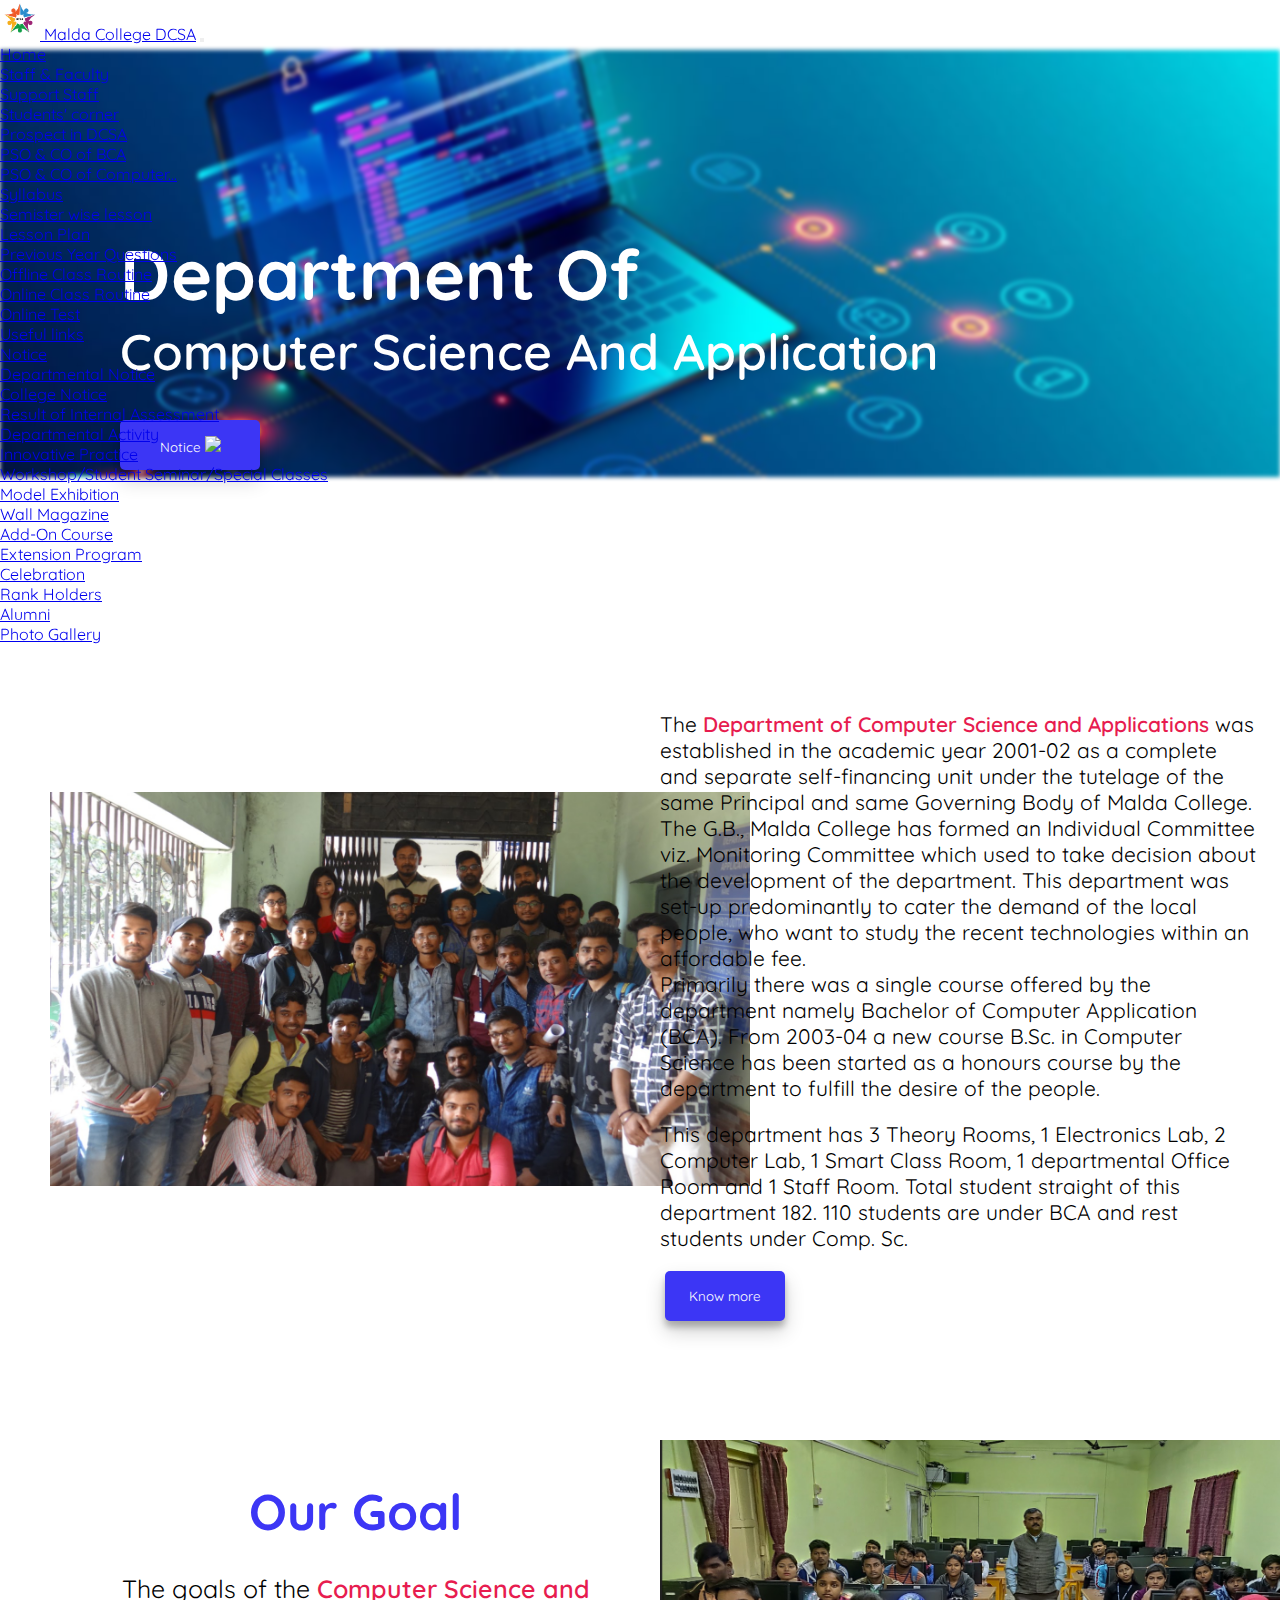
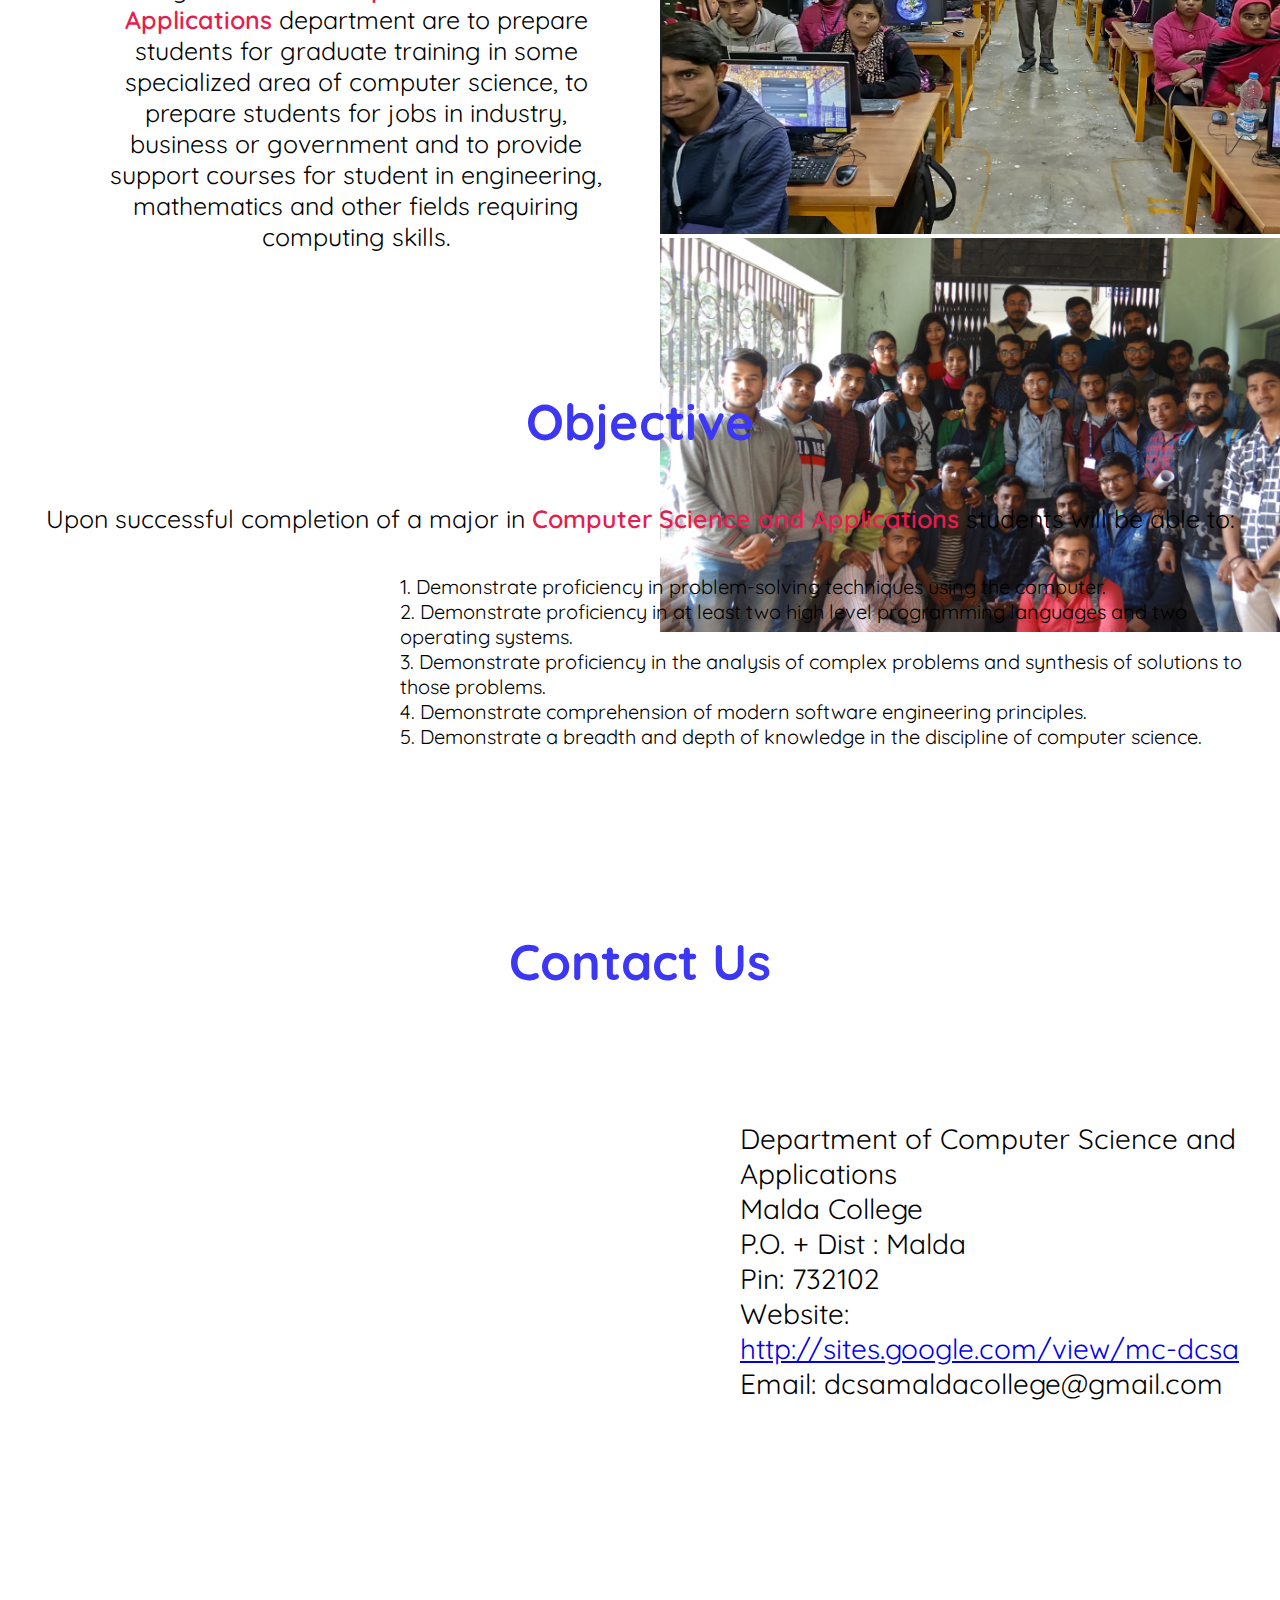
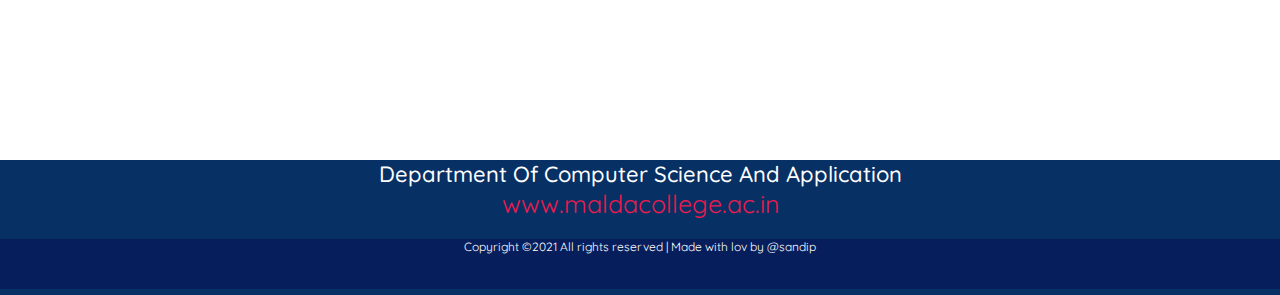
==== index.html @ 9b0b0b95 "ok" ====
<!DOCTYPE html>
<html lang="en">
<head>
    <meta charset="UTF-8">
    <meta http-equiv="X-UA-Compatible" content="IE=edge">
    <meta name="viewport" content="width=device-width, initial-scale=1.0">
    <title>Malda College DCSA</title>
    <link rel="stylesheet" href="style.css">
    <link rel="stylesheet" href="responsive.css">
    <link rel="preconnect" href="https://fonts.googleapis.com">
<link rel="preconnect" href="https://fonts.gstatic.com" crossorigin>
<link href="https://fonts.googleapis.com/css2?family=Quicksand&display=swap" rel="stylesheet">
    <link href="https://cdn.jsdelivr.net/npm/bootstrap@5.1.3/dist/css/bootstrap.min.css" rel="stylesheet" integrity="sha384-1BmE4kWBq78iYhFldvKuhfTAU6auU8tT94WrHftjDbrCEXSU1oBoqyl2QvZ6jIW3" crossorigin="anonymous">
</head>
<body>

    <nav class="navbar navbar-expand-lg navbar-light bg-light fixed-top navbar-light , nav-zindx">
        <div class="container-fluid">
          <a class="navbar-brand" href="#"><img src="img/DCSA-LOGO.png" alt="logo" class="dcsa-logo"> Malda College DCSA</a>
          <button class="navbar-toggler" type="button" data-bs-toggle="collapse" data-bs-target="#navbarNavDropdown" aria-controls="navbarNavDropdown" aria-expanded="false" aria-label="Toggle navigation">
            <span class="navbar-toggler-icon"></span>
          </button>
          <div class="collapse navbar-collapse , nav-right" id="navbarNavDropdown">
            <ul class="navbar-nav">
              <li class="nav-item">
                <a class="nav-link active" aria-current="page" href="#">Home</a>
              </li>
              <li class="nav-item">
                <a class="nav-link" href="#">Staff & Faculty</a>
              </li>
              <li class="nav-item">
                <a class="nav-link" href="#">Support Staff</a>
              </li>
              <li class="nav-item dropdown">
                <a class="nav-link dropdown-toggle" href="#" id="navbarDropdownMenuLink" role="button" data-bs-toggle="dropdown" aria-expanded="false">
                    Students' corner
                </a>
                <ul class="dropdown-menu" aria-labelledby="navbarDropdownMenuLink">
                  <li><a class="dropdown-item" href="#">Prospect in DCSA</a></li>
                  <li><a class="dropdown-item" href="#">PSO & CO of BCA</a></li>
                  <li><a class="dropdown-item" href="#">PSO & CO of Computer...</a></li>
                  <li><a class="dropdown-item" href="#">Syllabus</a></li>
                  <li><a class="dropdown-item" href="#">Semister wise lesson</a></li>
                  <li><a class="dropdown-item" href="#">Lesson Plan</a></li>
                  <li><a class="dropdown-item" href="#">Previous Year Questions</a></li>
                  <li><a class="dropdown-item" href="#">Offline Class Routine</a></li>
                  <li><a class="dropdown-item" href="#">Online Class Routine</a></li>
                  <li><a class="dropdown-item" href="#">Online Test</a></li>
                  <li><a class="dropdown-item" href="#">Useful links</a></li>
                </ul>
              </li>
              <li class="nav-item dropdown">
                <a class="nav-link dropdown-toggle" href="#" id="navbarDropdownMenuLink" role="button" data-bs-toggle="dropdown" aria-expanded="false">
                    Notice
                </a>
                <ul class="dropdown-menu" aria-labelledby="navbarDropdownMenuLink">
                  <li><a class="dropdown-item" href="#">Departmental Notice</a></li>
                  <li><a class="dropdown-item" href="#">College Notice</a></li>
                  <li><a class="dropdown-item" href="#">Result of Internal Assessment</a></li>
                </ul>
              </li>
              <li class="nav-item dropdown">
                <a class="nav-link dropdown-toggle" href="#" id="navbarDropdownMenuLink" role="button" data-bs-toggle="dropdown" aria-expanded="false">
                    Departmental Activity
                </a>
                <ul class="dropdown-menu" aria-labelledby="navbarDropdownMenuLink">
                  <li><a class="dropdown-item" href="#">Innovative Practice</a></li>
                  <li><a class="dropdown-item" href="#">Workshop/Student Seminar/Special Classes</a></li>
                  <li><a class="dropdown-item" href="#">Model Exhibition</a></li>
                  <li><a class="dropdown-item" href="#">Wall Magazine</a></li>
                  <li><a class="dropdown-item" href="#">Add-On Course</a></li>
                  <li><a class="dropdown-item" href="#">Extension Program</a></li>
                  <li><a class="dropdown-item" href="#">Celebration</a></li>
                </ul>
              </li>
              <li class="nav-item">
                <a class="nav-link" href="#">Rank Holders</a>
              </li>
             
              <li class="nav-item">
                <a class="nav-link" href="#">Alumni</a>
              </li>
              <li class="nav-item">
                <a class="nav-link" href="#">Photo Gallery</a>
              </li>

            </ul>
          </div>
        </div>
      </nav>
      <!-- home template -->


      <div class="bnnr">
          <img src="img/bnnr1.jpg" alt="" class="bnnr-img">
          <img src="img/bnnr res.jpg" alt="" class="bnnr-img2">
          <h1 class="bnnr-h1">Department Of</h1>
          <h2 class="bnnr-h2">Computer Science And Application</h2>
          <button class="bnnr-btn , vibrate-1 ">Notice <img class="bell" src="https://img.icons8.com/ios/50/000000/alarm.png"/> </button>


      </div>

      <div class="info">
          <div class="info-img">
              <img src="img/infoimg.jpg" alt="" class="infoimg">
          </div>
          <div class="info-txt">
            <p class="info-p1 , info-pm">
              The <span class="highlight">Department of Computer Science and Applications </span>was established in the academic year 2001-02 as a complete and separate self-financing unit under the tutelage of the same Principal and same Governing Body of Malda College. The G.B., Malda College has formed an Individual Committee viz. Monitoring Committee which used to take decision about the development of the department. This department was set-up predominantly to cater the demand of the local people, who want to study the recent technologies within an affordable fee.
            </p>
            <p class="info-p2 , info-pm">
              Primarily there was a single course offered by the department namely Bachelor of Computer Application (BCA). From 2003-04 a new course B.Sc. in Computer Science has been started as a honours course by the department to fulfill the desire of the people.
            </p>
            <p class="info-p3 , info-pm">
              This department has 3 Theory Rooms, 1 Electronics Lab, 2 Computer Lab, 1 Smart Class Room, 1 departmental Office Room and 1 Staff Room.
Total student straight of this department 182. 110 students are under BCA and rest students under Comp. Sc.
            </p>
            <button class="info-btn , vibrate-1">Know more</button>

          </div>
      </div>

      <div class="goal">

        <div class="goal-txt">
          <h1 class="goal-h1">Our Goal</h1>
          <p class="goal-p">
            The goals of the <span class="highlight">Computer Science and Applications</span> department are to prepare students for graduate training in some specialized area of computer science, to prepare students for jobs in industry, business or government and to provide support courses for student in engineering, mathematics and other fields requiring computing skills.
          </p>
        </div>

        <div class="goal-img">
          <img src="img/goalimg.jpg" alt="" class="golimg">
          <img src="img/infoimg.jpg" alt="" class="golimg">

        </div>



      </div>
      

      <div class="obj">

        <h1 class="obj-h1">Objective</h1>
        <p class="obj-p1">
          Upon successful completion of a major in <span class="highlight">Computer Science and Applications</span> students will be able to:
        </p>
        <ul class="obj-ul">
          <p class="objp">1. Demonstrate proficiency in problem-solving techniques using the computer.
          </p>
          <p class="objp">2. Demonstrate proficiency in at least two high level programming languages and two operating systems.
          </p>
          <p class="objp">3. Demonstrate proficiency in the analysis of complex problems and synthesis of solutions to those problems.
          </p>
          <p class="objp">4. Demonstrate comprehension of modern software engineering principles.
          </p>
          <p class="objp">5. Demonstrate a breadth and depth of knowledge in the discipline of computer science.
          </p>
          
        </ul>

        
      </div>

      <div class="contact">
        <h1 class="con-h1">
          Contact Us
        </h1>
        <div class="conbox">
          <div class="con-left">
            <iframe class="map" src="https://www.google.com/maps/embed?pb=!1m14!1m12!1m3!1d849.1575587758518!2d88.13703507259657!3d25.001201375960505!2m3!1f0!2f0!3f0!3m2!1i1024!2i768!4f13.1!5e0!3m2!1sen!2sin!4v1637085326525!5m2!1sen!2sin" width="600" height="450" style="border:0;" allowfullscreen="" loading="lazy"></iframe>

          </div>
          <div class="con-right">
            <p class="conp , con-margin">Department of Computer Science and Applications</p>
            <p class="conp">Malda College</p>
            <p class="conp">P.O. +  Dist : Malda</p>
            <p class="conp">Pin: 732102</p>
            <p class="conp">Website: <a href="http://sites.google.com/view/mc-dcsa">http://sites.google.com/view/mc-dcsa</a></p>
            <p class="conp">Email: dcsamaldacollege@gmail.com</p>
            
          </div>
        </div>

      </div>




      <footer class="ftr">
        <h1 class="ftr-h1">Department Of Computer Science And Application</h1>
        <p class="ftr-p"><a href="https://www.maldacollege.ac.in" class="ftr-a">www.maldacollege.ac.in</a></p>



        <div class="cprt">
          <p class="crpt-p">Copyright ©2021 All rights reserved | Made with lov by @sandip </p>

        </div>


      </footer>


















    
</body>
<script src="https://cdn.jsdelivr.net/npm/bootstrap@5.1.3/dist/js/bootstrap.bundle.min.js" integrity="sha384-ka7Sk0Gln4gmtz2MlQnikT1wXgYsOg+OMhuP+IlRH9sENBO0LRn5q+8nbTov4+1p" crossorigin="anonymous"></script>
</html>
---- style.css ----
*{
    margin: 0;
    padding: 0;
    font-family: 'Quicksand', sans-serif;
}

.dcsa-logo{
    width: 40px;
}
.nav-right{
    display: flex;
    justify-content: right;
    margin-right: 20px;
}
.nav-item{
    margin-right: 20px;
}
.nav-zindx{
    z-index: 1;
    position: fixed;
    
}
.bnnr{
    width: 100%;
    height: 70vh;
    /* border: 1px solid red; */
   
}
.bnnr-img{
    width: 100%;
    margin-top: 50px;
    filter: blur(2px);
    position: relative;
}
.bnnr-img2{
    display: none;
}
.bnnr-h1{
    position:absolute;
    top: 230px;
    left: 120px;
    font-size: 70px;
    color: #fff;
}
.bnnr-h2{
    position:absolute;
    top: 320px;
    left: 120px;
    font-size: 50px;
    font-weight: 600;
    color: #fff;

}
.bnnr-btn{
    position:absolute;
    top: 420px;
    left: 120px;
    width: 140px;
    height: 50px;
    border-radius: 5px;
    border-style: none;
    color: #FFFFFF;
    cursor: pointer;
    box-shadow: rgba(0, 0, 0, 0.19) 0px 10px 20px, rgba(0, 0, 0, 0.23) 0px 6px 6px;
    background-color: #3C36F5;
    transition: .5s;

}
.bnnr-btn:hover{
    background-color: #4d7adb;
    

}
.info{
    height: 90vh;
    width: 100%;
    /* border: 1px solid red; */
    display: flex;
    justify-content: space-between;
align-items: center
}
.info-img{
    width: 50%;
    height: 60%;
    /* border: 1px solid blue; */
}
.infoimg{
    width: 700px ;
    margin-left: 50px;
}
.info-txt{
    width: 60%;
    height: 85%;
    /* border: 1px solid black; */
}
.info-p1{
    padding: 20px;
    font-size: 21px;
    padding-bottom: 0;
}
.info-p2{
    padding: 20px;
    padding-top: 0;
    font-size: 21px;
    margin-bottom: 0;
}
.info-p3{
    padding: 20px;
    padding-top: 0;
    font-size: 21px;
    /* color: red; */
}
.info-btn{
   
   margin-left: 25px;
    width: 120px;
    height: 50px;
    border-radius: 5px;
    border-style: none;
    color: #FFFFFF;
    cursor: pointer;
    background-color: #3C36F5;
    box-shadow: rgba(0, 0, 0, 0.19) 0px 10px 20px, rgba(0, 0, 0, 0.23) 0px 6px 6px;
    transition: .5s;

}
.info-btn:hover{
    background-color: #4d7adb;
    

}
.goal{
    width: 100%;
    height: 50vh;
    /* border: 1px solid red; */
    display: flex;
    justify-content: space-between;
}

.goal-txt{
    height: 90%;
    width: 40%;
    /* border: 1px solid blue; */
    margin-left: 100px;
}
.goal-p{
    font-size: 25px;
    text-align: center;
    margin-top: 30px;
}
.goal-h1{
    text-align: center;
    font-size: 50px;
    margin-top: 40px;
    color:#3C36F5 ;
}
.goal-img{
    height: 90%;
    width: 50%;
    /* border: 1px solid green; */
}
.golimg{
    width: 700px;
    margin-left: 20px;
}
.highlight{
    color: #e71c4f;
    font-weight: 600;
}
.obj{
    width: 100%;
    height: 60vh;
}
.obj-h1{
    text-align: center;
    margin-top: 100px;
    font-size: 50px;
    color:#3C36F5 ;
    margin-bottom: 50px;
}
.obj-p1{
    text-align: center;
    font-size: 25px;
    margin-bottom: 40px;
}
.objp{
    margin-left: 400px;
    font-size: 20px;

}
.contact{
    width: 100%;
    height: 70vh;
}
.con-h1{
    text-align: center;
    font-size: 50px;
    color:#3C36F5 ;
    margin-bottom: 50px;
}
.conbox{
    width: 100%;
    height: 90%;
    /* border: 1px solid red; */
    display: flex;
    align-items: center;

}
.con-left{
    height: 90%;
    width: 50%;
    /* border: 1px solid firebrick; */
}
.con-right{
    height: 90%;
    width: 50%;
    /* border: 1px solid firebrick; */
}
.map{
    margin-left: 80px;
    height: 100%;
    width: 90%;
    border-radius: 5px;
}
.conp{
    font-size: 28px;
    margin-left: 100px;
    
}
.con-margin{
    margin-top: 50px;
}

.ftr{
    width: 100%;
    height: 15vh;
}
footer{
    margin-top: 200px;
    background-color:#073064
    ;
}
.cprt{
    width: 100%;
    height: 50px;
    background-color: #061e5b
    ;
    margin-top: 20px;
   
}
.ftr-h1{
    font-size: 22px;
    font-weight: 500;
    text-align: center;
    color: #fff;

    
}
.ftr-p{
    font-size: 20px;
    text-align: center;
}
.ftr-a{
    font-size: 25px;
    text-decoration: none;
    color: #e71c4f;
}

.crpt-p{
    color: #fff;
    font-size: 12px;
    text-align: center;
    

}

.bell{
    width: 30px;

}

.vibrate-1 {
	-webkit-animation: vibrate-1 1s linear infinite both;
	        animation: vibrate-1 1s linear infinite both;
}
/* ----------------------------------------------
 * Generated by Animista on 2021-11-17 23:22:53
 * Licensed under FreeBSD License.
 * See http://animista.net/license for more info. 
 * w: http://animista.net, t: @cssanimista
 * ---------------------------------------------- */

/**
 * ----------------------------------------
 * animation vibrate-1
 * ----------------------------------------
 */
 @-webkit-keyframes vibrate-1 {
    0% {
      -webkit-transform: translate(0);
              transform: translate(0);
    }
    20% {
      -webkit-transform: translate(-2px, 2px);
              transform: translate(-2px, 2px);
    }
    40% {
      -webkit-transform: translate(-2px, -2px);
              transform: translate(-2px, -2px);
    }
    60% {
      -webkit-transform: translate(2px, 2px);
              transform: translate(2px, 2px);
    }
    80% {
      -webkit-transform: translate(2px, -2px);
              transform: translate(2px, -2px);
    }
    100% {
      -webkit-transform: translate(0);
              transform: translate(0);
    }
  }
  @keyframes vibrate-1 {
    0% {
      -webkit-transform: translate(0);
              transform: translate(0);
    }
    20% {
      -webkit-transform: translate(-2px, 2px);
              transform: translate(-2px, 2px);
    }
    40% {
      -webkit-transform: translate(-2px, -2px);
              transform: translate(-2px, -2px);
    }
    60% {
      -webkit-transform: translate(2px, 2px);
              transform: translate(2px, 2px);
    }
    80% {
      -webkit-transform: translate(2px, -2px);
              transform: translate(2px, -2px);
    }
    100% {
      -webkit-transform: translate(0);
              transform: translate(0);
    }
  }
---- responsive.css ----
@media only screen and (max-width: 600px) {

    .nav-right{
        display: flex;
        justify-content: left;
        margin-right: 20px;
        
        
    }

    .bnnr{
        width: 100%;
        height: 50vh;
        /* border: 1px solid red; */
       
    }
    .bnnr-img{
        display: none;
    }
    .bnnr-img2{
        display: block;
        width: 100%;
        filter: blur(2px);
    }

    .bnnr-h1{
        
        top: 200px;
        left: 30px;
        font-size: 50px;
        color: #fff;
        text-align: center;
    }
    .bnnr-h2{
        
        top: 280px;
        left: 5px;
        font-size: 30px;
        color: #fff;
        text-align: center;
    
    }
    .bnnr-btn{
        top: 450px;
    left: 150px;

    }


    .info{
        width: 100%;
        height: 135vh;
        /* border: 1px solid red; */
    }
    .infoimg{
        width: 100px;
        display: none;
    }
    .info-img{
        display: none;
    }
    .info-txt{
        width: 100%;
        height: 100%;
    }
    .info-pm{
        padding: 15px;
        font-size: 16px;
        
    }

    .info-p1{
        margin-top: 200px;
    }
    .info-btn{
        margin-left: 150px;
    }



    .goal{
        width: 100%;
        height: 100vh;
        display: block;
    }
    .goal-img{
        width: 100%;
        height: 40%;
        
    }
    .golimg{
        width: 90%;
        margin-top: 8px;
    }
    .goal-txt{
        width: 100%;
        height: 38%;
        /* border: 1px solid blue; */
        margin-left: 0;
        border-radius: 5px;
    }
    .goal-p{
        font-size: 16px;
    }
    .goal-h1{
        font-size:40px ;
    }

    .obj{
        width: 100%;
        height: 110vh;
        /* border: 1px solid red; */
    }
    .obj-h1{
        margin-top: 50px;
        font-size: 40px;
        margin-bottom: 20px;
    }

    .obj-p1{
        text-align: left;
        padding: 20px;
        margin-bottom: 10px;
    }
    .objp{
        margin-left: 0px;
    }

    .contact{
        width: 100%;
        height: 75vh;

    }
    .conbox{
        width: 100%;
        height: 100%;
        display: block;
    }
    .con-left{
        height: 40%;
        width: 100%;
    }
    .con-right{
        height: 50%;
        width: 100%;

    }
    .map{
        margin-left: 22px;
        width: 90%;
        height: 90%;
    }
    .con-margin{
        margin-top: 0px;
    }
    .conp{
        font-size: 18px;
        margin-left: 25px;
        margin-top: 5px;
    }

    .cprt{
        margin-top: 0px;
        height: 40px;
    }
}
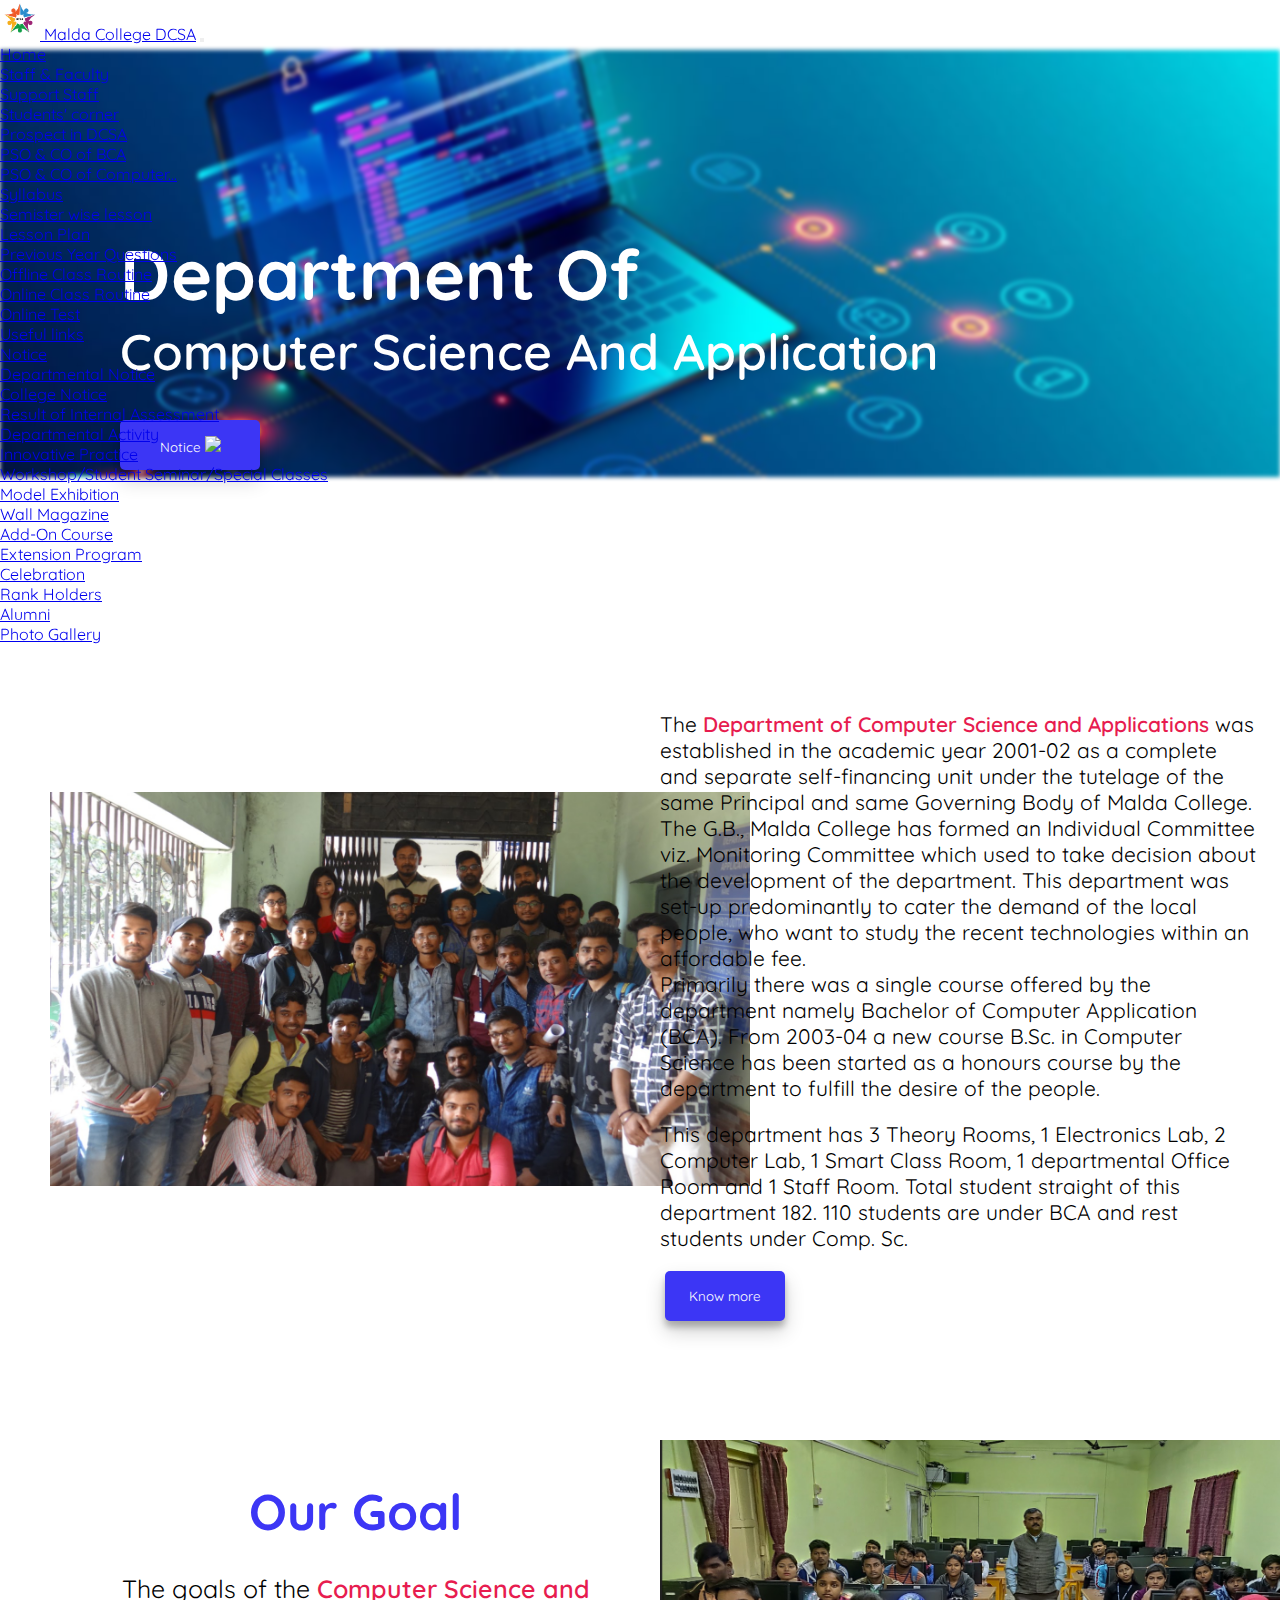
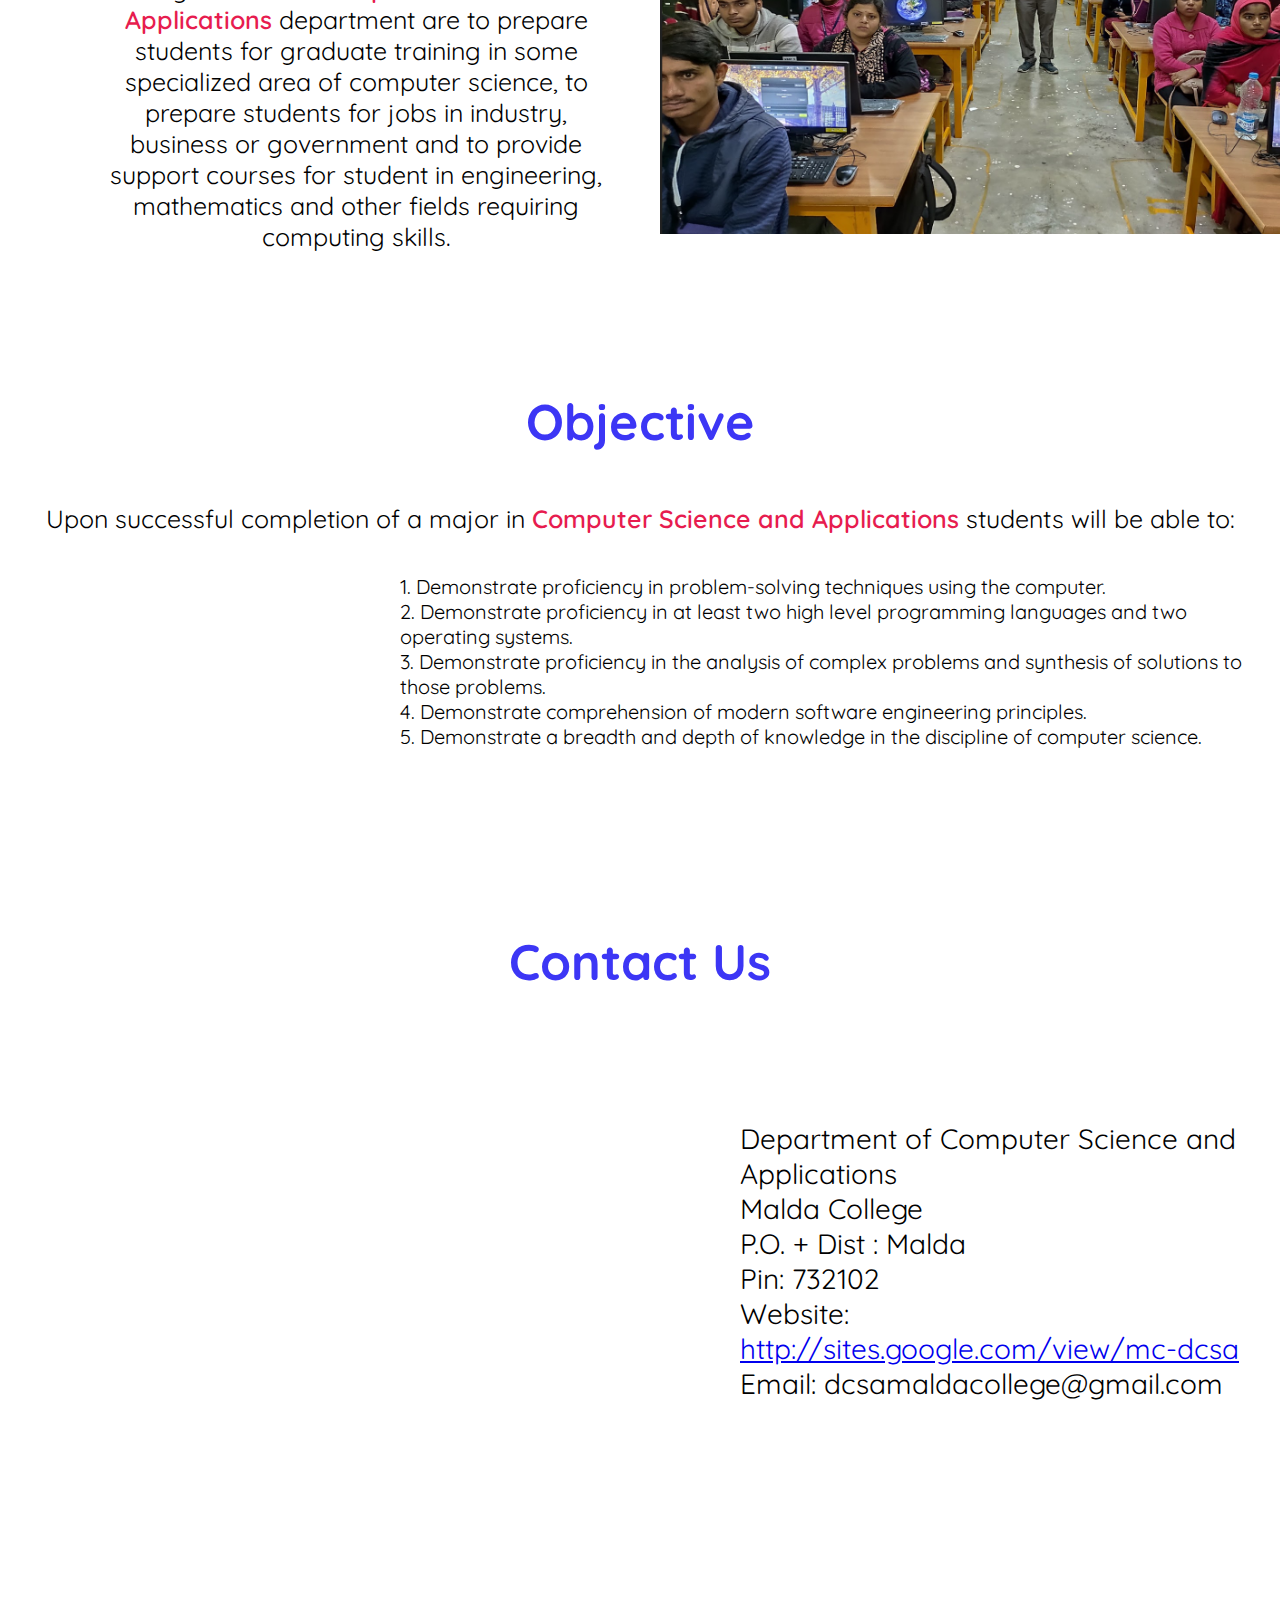
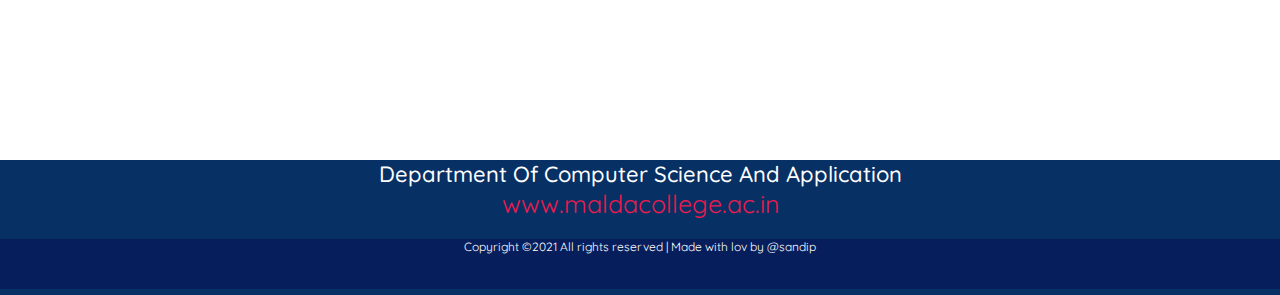
==== commit 6599d09e: "ok2" ====
--- a/index.html
+++ b/index.html
@@ -132,7 +132,7 @@
 
         <div class="goal-img">
           <img src="img/goalimg.jpg" alt="" class="golimg">
-          <img src="img/infoimg.jpg" alt="" class="golimg">
+          <img src="img/infoimg.jpg" alt="" class="golimg , golimg2">
 
         </div>
 
--- a/style.css
+++ b/style.css
@@ -159,6 +159,9 @@
     width: 50%;
     /* border: 1px solid green; */
 }
+.golimg2{
+    display: none;
+}
 .golimg{
     width: 700px;
     margin-left: 20px;
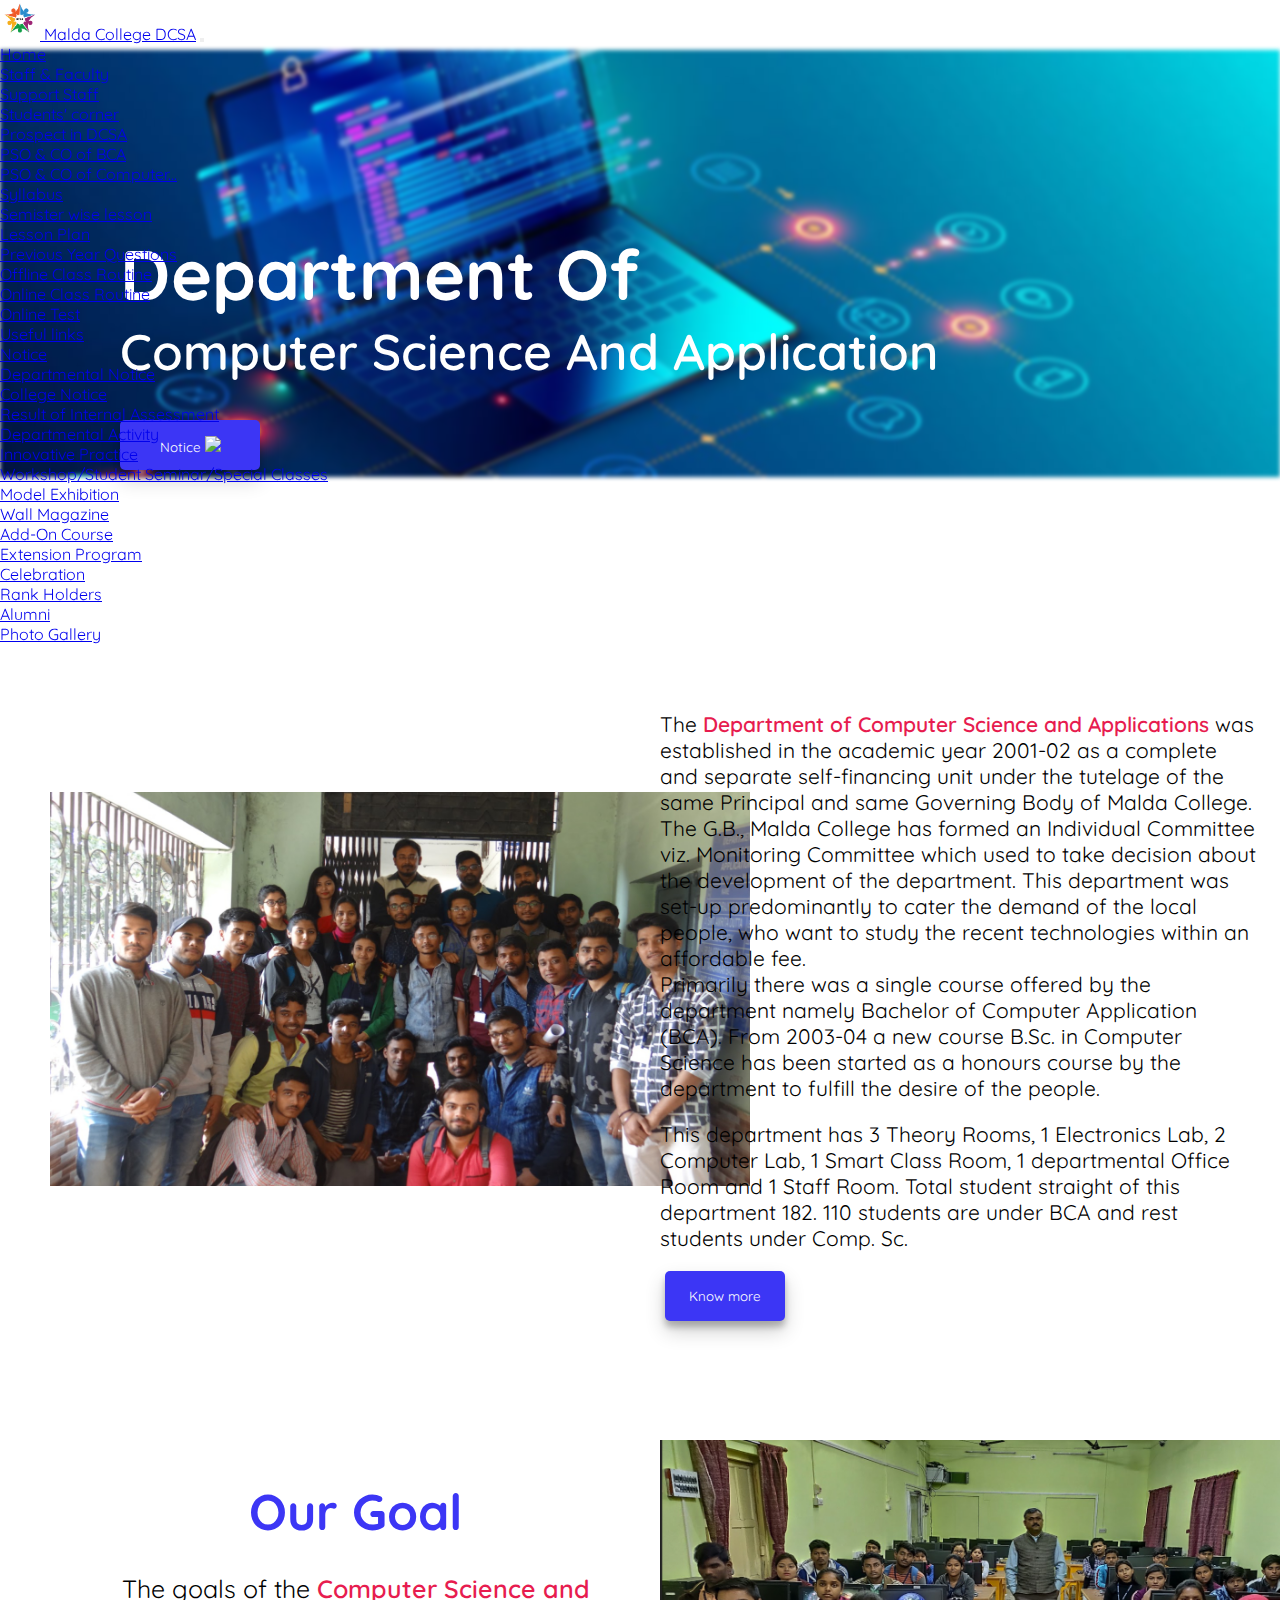
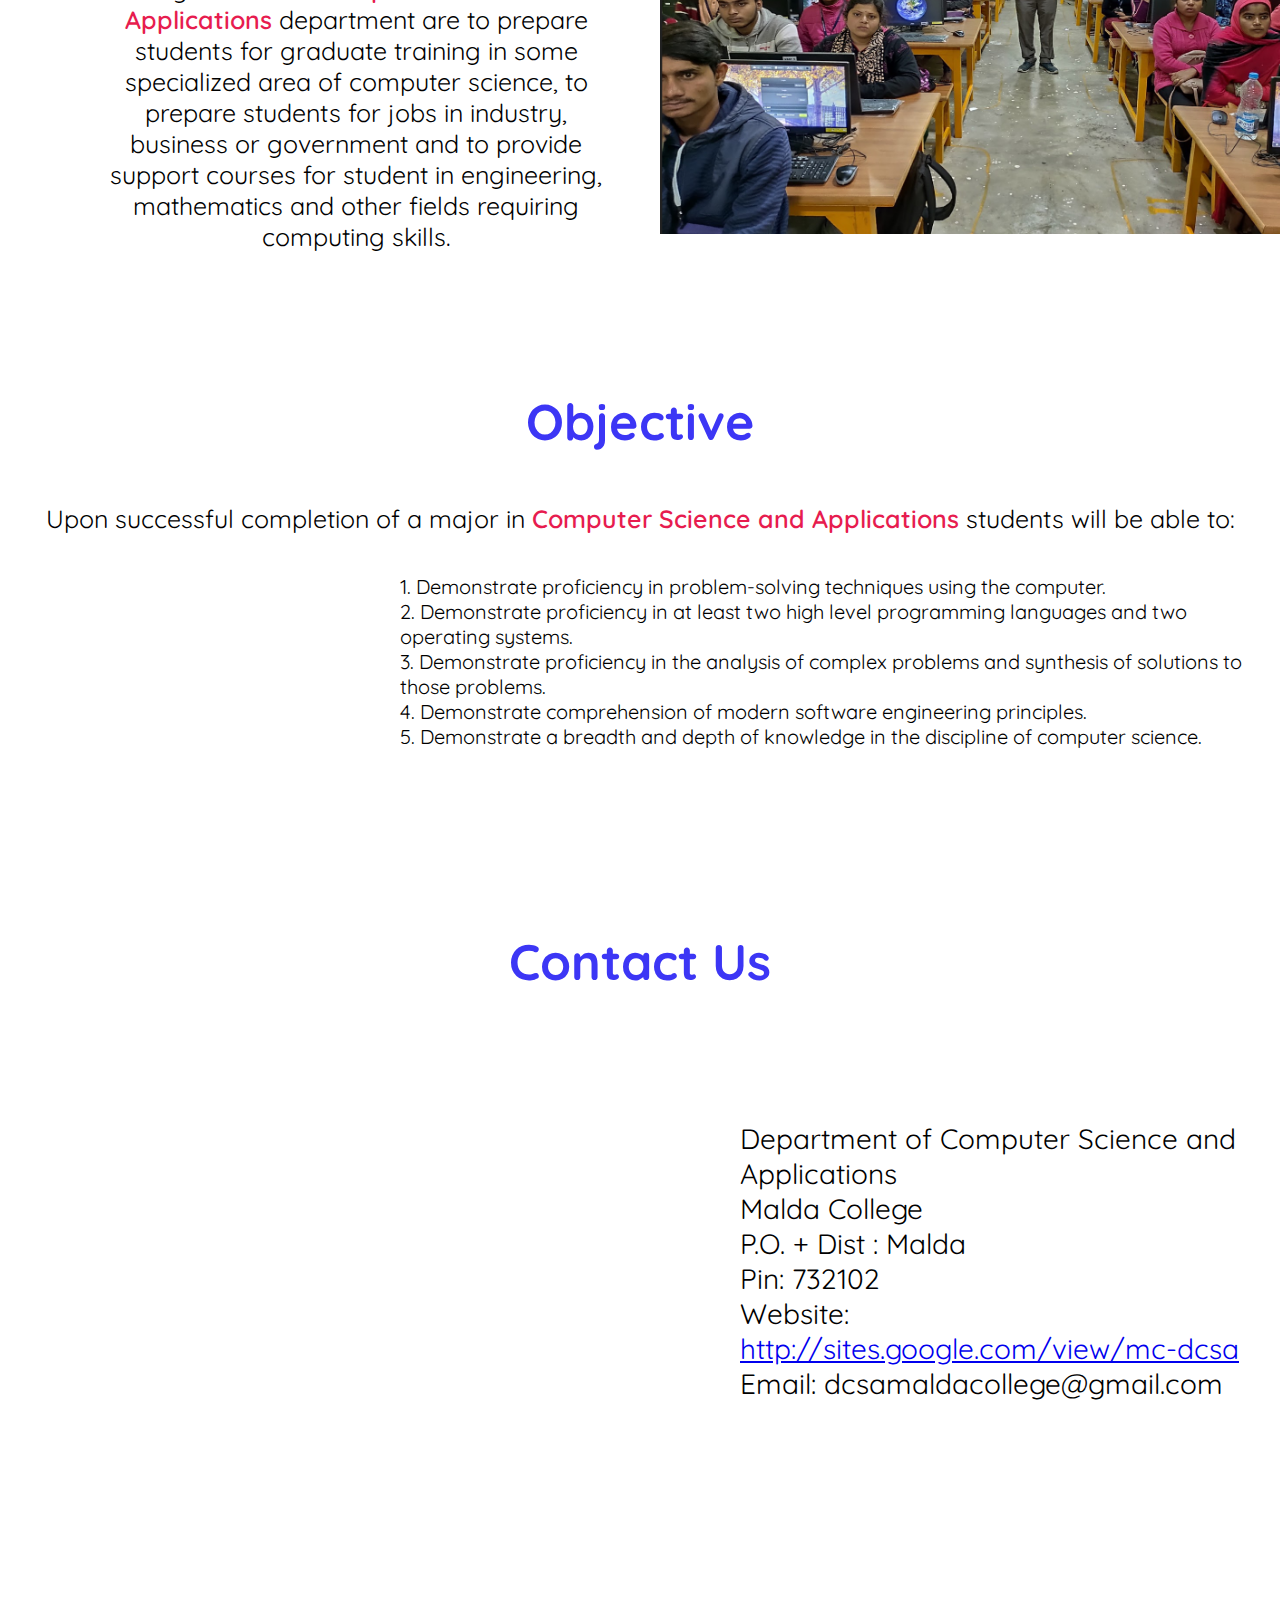
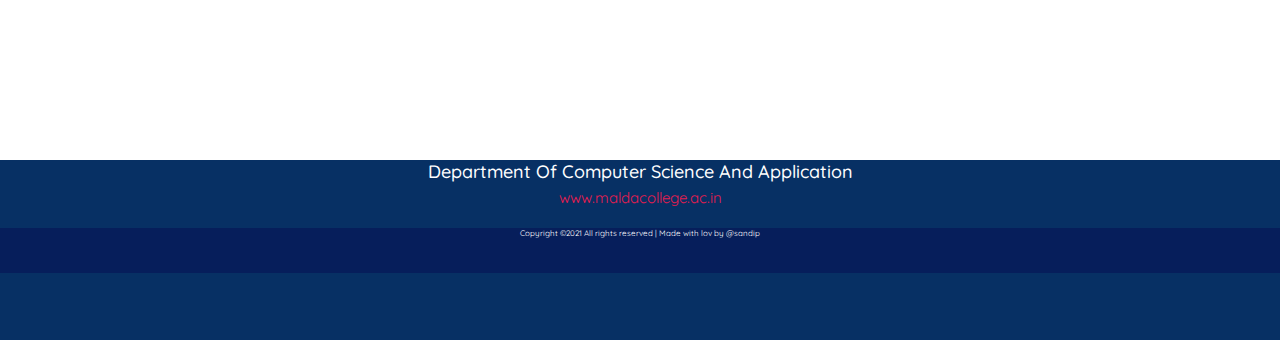
==== commit eb68e32b: "10.29" ====
--- a/index.html
+++ b/index.html
@@ -96,8 +96,7 @@
           <img src="img/bnnr res.jpg" alt="" class="bnnr-img2">
           <h1 class="bnnr-h1">Department Of</h1>
           <h2 class="bnnr-h2">Computer Science And Application</h2>
-          <button class="bnnr-btn , vibrate-1 ">Notice <img class="bell" src="https://img.icons8.com/ios/50/000000/alarm.png"/> </button>
-
+          <a href="notice.html"><Button class="bnnr-btn">Notice <img class="bell" src="https://img.icons8.com/ios/50/000000/alarm.png"/></Button></a>
 
       </div>
 
@@ -196,7 +195,7 @@
 
 
         <div class="cprt">
-          <p class="crpt-p">Copyright ©2021 All rights reserved | Made with lov by @sandip </p>
+          <p class="cprt-p">Copyright ©2021 All rights reserved | Made with lov by @sandip </p>
 
         </div>
 
--- a/style.css
+++ b/style.css
@@ -159,12 +159,13 @@
     width: 50%;
     /* border: 1px solid green; */
 }
-.golimg2{
-    display: none;
-}
+
 .golimg{
     width: 700px;
     margin-left: 20px;
+}
+.golimg2{
+    display: none;
 }
 .highlight{
     color: #e71c4f;
@@ -236,23 +237,22 @@
 
 .ftr{
     width: 100%;
-    height: 15vh;
-}
-footer{
+    height: 20vh;
     margin-top: 200px;
     background-color:#073064
     ;
 }
+
 .cprt{
     width: 100%;
-    height: 50px;
+    height: 5vh;
     background-color: #061e5b
     ;
     margin-top: 20px;
    
 }
 .ftr-h1{
-    font-size: 22px;
+    font-size: 18px;
     font-weight: 500;
     text-align: center;
     color: #fff;
@@ -264,15 +264,16 @@
     text-align: center;
 }
 .ftr-a{
-    font-size: 25px;
+    font-size: 15px;
     text-decoration: none;
     color: #e71c4f;
 }
 
-.crpt-p{
-    color: #fff;
-    font-size: 12px;
-    text-align: center;
+.cprt-p{
+    color: #fff;
+    font-size: 8px;
+    text-align: center;
+    
     
 
 }
@@ -350,4 +351,28 @@
               transform: translate(0);
     }
   }
-  +  
+
+
+
+
+
+
+  /* notce board css */
+
+  .notice-h2{
+    top: 120px;
+    left: 300px;
+    font-size: 50px;
+    font-weight: 500;
+    color: #fff;
+
+  }
+  .notice-h1{
+      position: absolute;
+    top: 300px;
+    left: 250px;
+    font-size: 200px;
+    font-weight: 500;
+    color: #fff;
+  }--- a/responsive.css
+++ b/responsive.css
@@ -1,4 +1,4 @@
-@media only screen and (max-width: 600px) {
+@media only screen and (max-width: 640px) {
 
     .nav-right{
         display: flex;
@@ -25,8 +25,8 @@
 
     .bnnr-h1{
         
-        top: 200px;
-        left: 30px;
+        top: 150px;
+        left: 10px;
         font-size: 50px;
         color: #fff;
         text-align: center;
@@ -41,15 +41,15 @@
     
     }
     .bnnr-btn{
-        top: 450px;
-    left: 150px;
+        top: 400px;
+    left: 120px;
 
     }
 
 
     .info{
         width: 100%;
-        height: 135vh;
+        height: 150vh;
         /* border: 1px solid red; */
     }
     .infoimg{
@@ -73,14 +73,14 @@
         margin-top: 200px;
     }
     .info-btn{
-        margin-left: 150px;
+        margin-left: 120px;
     }
 
 
 
     .goal{
         width: 100%;
-        height: 100vh;
+        height: 110vh;
         display: block;
     }
     .goal-img{
@@ -90,17 +90,21 @@
     }
     .golimg{
         width: 90%;
-        margin-top: 8px;
+        margin-top: 15px;
+    }
+    .golimg2{
+        display: block;
     }
     .goal-txt{
         width: 100%;
-        height: 38%;
+        height: 40%;
         /* border: 1px solid blue; */
         margin-left: 0;
         border-radius: 5px;
     }
     .goal-p{
         font-size: 16px;
+        padding: 10px;
     }
     .goal-h1{
         font-size:40px ;
@@ -108,11 +112,11 @@
 
     .obj{
         width: 100%;
-        height: 110vh;
+        height: 140vh;
         /* border: 1px solid red; */
     }
     .obj-h1{
-        margin-top: 50px;
+        margin-top: 0px;
         font-size: 40px;
         margin-bottom: 20px;
     }
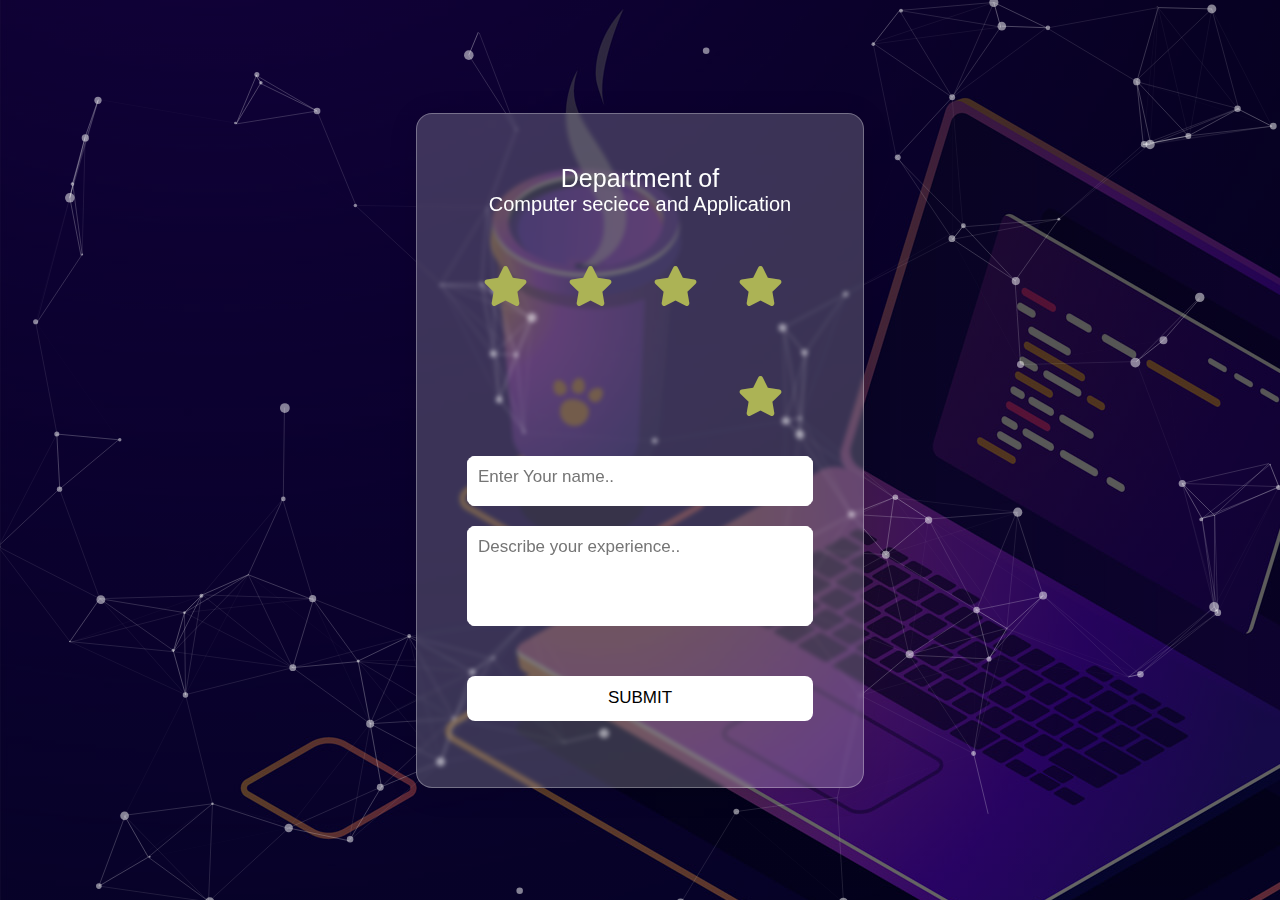
==== commit 0d97475b: "change new" ====
--- a/index.html
+++ b/index.html
@@ -4,222 +4,52 @@
     <meta charset="UTF-8">
     <meta http-equiv="X-UA-Compatible" content="IE=edge">
     <meta name="viewport" content="width=device-width, initial-scale=1.0">
-    <title>Malda College DCSA</title>
+    <title>Document</title>
     <link rel="stylesheet" href="style.css">
-    <link rel="stylesheet" href="responsive.css">
-    <link rel="preconnect" href="https://fonts.googleapis.com">
-<link rel="preconnect" href="https://fonts.gstatic.com" crossorigin>
-<link href="https://fonts.googleapis.com/css2?family=Quicksand&display=swap" rel="stylesheet">
-    <link href="https://cdn.jsdelivr.net/npm/bootstrap@5.1.3/dist/css/bootstrap.min.css" rel="stylesheet" integrity="sha384-1BmE4kWBq78iYhFldvKuhfTAU6auU8tT94WrHftjDbrCEXSU1oBoqyl2QvZ6jIW3" crossorigin="anonymous">
+    <link rel="stylesheet" href="https://cdnjs.cloudflare.com/ajax/libs/font-awesome/5.15.3/css/all.min.css"/>
+
+    
 </head>
 <body>
+    <div id="particles-js">
+        <div class="box">
+            <div class="name"><span class="dep">Department of</span><br> Computer seciece and Application</div>
+            <div class="star-widget">
+                <input type="radio" name="rate" id="rate-5">
+                <label for="rate-5" class="fas fa-star"></label>
+                <input type="radio" name="rate" id="rate-4">
+                <label for="rate-4" class="fas fa-star"></label>
+                <input type="radio" name="rate" id="rate-3">
+                <label for="rate-3" class="fas fa-star"></label>
+                <input type="radio" name="rate" id="rate-2">
+                <label for="rate-2" class="fas fa-star"></label>
+                <input type="radio" name="rate" id="rate-1">
+                <label for="rate-1" class="fas fa-star"></label>
+                <form action="#">
+                  <header></header>
+                  <div class="textarea1">
+                    <textarea cols="30" placeholder="Enter Your name.."></textarea>
+                    
+                </div>
+                <div class="textarea">
+                    <textarea cols="30" placeholder="Describe your experience.."></textarea>
+                    
+                </div>
+                <div class="btn">
+                    <button type="submit">Submit</button>
+                  </div>
+                </form>
+            
+               
 
-    <nav class="navbar navbar-expand-lg navbar-light bg-light fixed-top navbar-light , nav-zindx">
-        <div class="container-fluid">
-          <a class="navbar-brand" href="#"><img src="img/DCSA-LOGO.png" alt="logo" class="dcsa-logo"> Malda College DCSA</a>
-          <button class="navbar-toggler" type="button" data-bs-toggle="collapse" data-bs-target="#navbarNavDropdown" aria-controls="navbarNavDropdown" aria-expanded="false" aria-label="Toggle navigation">
-            <span class="navbar-toggler-icon"></span>
-          </button>
-          <div class="collapse navbar-collapse , nav-right" id="navbarNavDropdown">
-            <ul class="navbar-nav">
-              <li class="nav-item">
-                <a class="nav-link active" aria-current="page" href="#">Home</a>
-              </li>
-              <li class="nav-item">
-                <a class="nav-link" href="#">Staff & Faculty</a>
-              </li>
-              <li class="nav-item">
-                <a class="nav-link" href="#">Support Staff</a>
-              </li>
-              <li class="nav-item dropdown">
-                <a class="nav-link dropdown-toggle" href="#" id="navbarDropdownMenuLink" role="button" data-bs-toggle="dropdown" aria-expanded="false">
-                    Students' corner
-                </a>
-                <ul class="dropdown-menu" aria-labelledby="navbarDropdownMenuLink">
-                  <li><a class="dropdown-item" href="#">Prospect in DCSA</a></li>
-                  <li><a class="dropdown-item" href="#">PSO & CO of BCA</a></li>
-                  <li><a class="dropdown-item" href="#">PSO & CO of Computer...</a></li>
-                  <li><a class="dropdown-item" href="#">Syllabus</a></li>
-                  <li><a class="dropdown-item" href="#">Semister wise lesson</a></li>
-                  <li><a class="dropdown-item" href="#">Lesson Plan</a></li>
-                  <li><a class="dropdown-item" href="#">Previous Year Questions</a></li>
-                  <li><a class="dropdown-item" href="#">Offline Class Routine</a></li>
-                  <li><a class="dropdown-item" href="#">Online Class Routine</a></li>
-                  <li><a class="dropdown-item" href="#">Online Test</a></li>
-                  <li><a class="dropdown-item" href="#">Useful links</a></li>
-                </ul>
-              </li>
-              <li class="nav-item dropdown">
-                <a class="nav-link dropdown-toggle" href="#" id="navbarDropdownMenuLink" role="button" data-bs-toggle="dropdown" aria-expanded="false">
-                    Notice
-                </a>
-                <ul class="dropdown-menu" aria-labelledby="navbarDropdownMenuLink">
-                  <li><a class="dropdown-item" href="#">Departmental Notice</a></li>
-                  <li><a class="dropdown-item" href="#">College Notice</a></li>
-                  <li><a class="dropdown-item" href="#">Result of Internal Assessment</a></li>
-                </ul>
-              </li>
-              <li class="nav-item dropdown">
-                <a class="nav-link dropdown-toggle" href="#" id="navbarDropdownMenuLink" role="button" data-bs-toggle="dropdown" aria-expanded="false">
-                    Departmental Activity
-                </a>
-                <ul class="dropdown-menu" aria-labelledby="navbarDropdownMenuLink">
-                  <li><a class="dropdown-item" href="#">Innovative Practice</a></li>
-                  <li><a class="dropdown-item" href="#">Workshop/Student Seminar/Special Classes</a></li>
-                  <li><a class="dropdown-item" href="#">Model Exhibition</a></li>
-                  <li><a class="dropdown-item" href="#">Wall Magazine</a></li>
-                  <li><a class="dropdown-item" href="#">Add-On Course</a></li>
-                  <li><a class="dropdown-item" href="#">Extension Program</a></li>
-                  <li><a class="dropdown-item" href="#">Celebration</a></li>
-                </ul>
-              </li>
-              <li class="nav-item">
-                <a class="nav-link" href="#">Rank Holders</a>
-              </li>
-             
-              <li class="nav-item">
-                <a class="nav-link" href="#">Alumni</a>
-              </li>
-              <li class="nav-item">
-                <a class="nav-link" href="#">Photo Gallery</a>
-              </li>
-
-            </ul>
-          </div>
-        </div>
-      </nav>
-      <!-- home template -->
-
-
-      <div class="bnnr">
-          <img src="img/bnnr1.jpg" alt="" class="bnnr-img">
-          <img src="img/bnnr res.jpg" alt="" class="bnnr-img2">
-          <h1 class="bnnr-h1">Department Of</h1>
-          <h2 class="bnnr-h2">Computer Science And Application</h2>
-          <a href="notice.html"><Button class="bnnr-btn">Notice <img class="bell" src="https://img.icons8.com/ios/50/000000/alarm.png"/></Button></a>
-
-      </div>
-
-      <div class="info">
-          <div class="info-img">
-              <img src="img/infoimg.jpg" alt="" class="infoimg">
-          </div>
-          <div class="info-txt">
-            <p class="info-p1 , info-pm">
-              The <span class="highlight">Department of Computer Science and Applications </span>was established in the academic year 2001-02 as a complete and separate self-financing unit under the tutelage of the same Principal and same Governing Body of Malda College. The G.B., Malda College has formed an Individual Committee viz. Monitoring Committee which used to take decision about the development of the department. This department was set-up predominantly to cater the demand of the local people, who want to study the recent technologies within an affordable fee.
-            </p>
-            <p class="info-p2 , info-pm">
-              Primarily there was a single course offered by the department namely Bachelor of Computer Application (BCA). From 2003-04 a new course B.Sc. in Computer Science has been started as a honours course by the department to fulfill the desire of the people.
-            </p>
-            <p class="info-p3 , info-pm">
-              This department has 3 Theory Rooms, 1 Electronics Lab, 2 Computer Lab, 1 Smart Class Room, 1 departmental Office Room and 1 Staff Room.
-Total student straight of this department 182. 110 students are under BCA and rest students under Comp. Sc.
-            </p>
-            <button class="info-btn , vibrate-1">Know more</button>
-
-          </div>
-      </div>
-
-      <div class="goal">
-
-        <div class="goal-txt">
-          <h1 class="goal-h1">Our Goal</h1>
-          <p class="goal-p">
-            The goals of the <span class="highlight">Computer Science and Applications</span> department are to prepare students for graduate training in some specialized area of computer science, to prepare students for jobs in industry, business or government and to provide support courses for student in engineering, mathematics and other fields requiring computing skills.
-          </p>
-        </div>
-
-        <div class="goal-img">
-          <img src="img/goalimg.jpg" alt="" class="golimg">
-          <img src="img/infoimg.jpg" alt="" class="golimg , golimg2">
-
+            </div>
+           
         </div>
 
 
-
-      </div>
-      
-
-      <div class="obj">
-
-        <h1 class="obj-h1">Objective</h1>
-        <p class="obj-p1">
-          Upon successful completion of a major in <span class="highlight">Computer Science and Applications</span> students will be able to:
-        </p>
-        <ul class="obj-ul">
-          <p class="objp">1. Demonstrate proficiency in problem-solving techniques using the computer.
-          </p>
-          <p class="objp">2. Demonstrate proficiency in at least two high level programming languages and two operating systems.
-          </p>
-          <p class="objp">3. Demonstrate proficiency in the analysis of complex problems and synthesis of solutions to those problems.
-          </p>
-          <p class="objp">4. Demonstrate comprehension of modern software engineering principles.
-          </p>
-          <p class="objp">5. Demonstrate a breadth and depth of knowledge in the discipline of computer science.
-          </p>
-          
-        </ul>
-
-        
-      </div>
-
-      <div class="contact">
-        <h1 class="con-h1">
-          Contact Us
-        </h1>
-        <div class="conbox">
-          <div class="con-left">
-            <iframe class="map" src="https://www.google.com/maps/embed?pb=!1m14!1m12!1m3!1d849.1575587758518!2d88.13703507259657!3d25.001201375960505!2m3!1f0!2f0!3f0!3m2!1i1024!2i768!4f13.1!5e0!3m2!1sen!2sin!4v1637085326525!5m2!1sen!2sin" width="600" height="450" style="border:0;" allowfullscreen="" loading="lazy"></iframe>
-
-          </div>
-          <div class="con-right">
-            <p class="conp , con-margin">Department of Computer Science and Applications</p>
-            <p class="conp">Malda College</p>
-            <p class="conp">P.O. +  Dist : Malda</p>
-            <p class="conp">Pin: 732102</p>
-            <p class="conp">Website: <a href="http://sites.google.com/view/mc-dcsa">http://sites.google.com/view/mc-dcsa</a></p>
-            <p class="conp">Email: dcsamaldacollege@gmail.com</p>
-            
-          </div>
-        </div>
-
-      </div>
-
-
-
-
-      <footer class="ftr">
-        <h1 class="ftr-h1">Department Of Computer Science And Application</h1>
-        <p class="ftr-p"><a href="https://www.maldacollege.ac.in" class="ftr-a">www.maldacollege.ac.in</a></p>
-
-
-
-        <div class="cprt">
-          <p class="cprt-p">Copyright ©2021 All rights reserved | Made with lov by @sandip </p>
-
-        </div>
-
-
-      </footer>
-
-
-
-
-
-
-
-
-
-
-
-
-
-
-
-
-
-
-    
+    </div>
+   
+    <script src="particles.js"></script>
+    <script src="app.js"></script>
 </body>
-<script src="https://cdn.jsdelivr.net/npm/bootstrap@5.1.3/dist/js/bootstrap.bundle.min.js" integrity="sha384-ka7Sk0Gln4gmtz2MlQnikT1wXgYsOg+OMhuP+IlRH9sENBO0LRn5q+8nbTov4+1p" crossorigin="anonymous"></script>
 </html>--- a/style.css
+++ b/style.css
@@ -1,378 +1,196 @@
 *{
     margin: 0;
     padding: 0;
-    font-family: 'Quicksand', sans-serif;
+     box-sizing: border-box;
+     font-family: poppins, sans-serif;
+}
+#particles-js{
+     width: 100%;
+     height: 100vh;
+     display: flex;
+     align-items: center;
+     justify-content: center;
+            
+    
+     background-image: linear-gradient(rgba(0, 0, 0, 0.7), rgba(0,0,0,0.6)), url(bgop.jpg);
 }
 
-.dcsa-logo{
-    width: 40px;
-}
-.nav-right{
-    display: flex;
-    justify-content: right;
-    margin-right: 20px;
-}
-.nav-item{
-    margin-right: 20px;
-}
-.nav-zindx{
-    z-index: 1;
-    position: fixed;
+.box{
     
-}
-.bnnr{
-    width: 100%;
-    height: 70vh;
-    /* border: 1px solid red; */
-   
-}
-.bnnr-img{
-    width: 100%;
-    margin-top: 50px;
-    filter: blur(2px);
-    position: relative;
-}
-.bnnr-img2{
-    display: none;
-}
-.bnnr-h1{
-    position:absolute;
-    top: 230px;
-    left: 120px;
-    font-size: 70px;
+    width: 35%;
+    height: 75%;
+    border: 1px solid rgba(255,255,255,0.3);
+    position: absolute;
+    text-align: center;
+    padding: 50px;
     color: #fff;
-}
-.bnnr-h2{
-    position:absolute;
-    top: 320px;
-    left: 120px;
-    font-size: 50px;
-    font-weight: 600;
-    color: #fff;
+    background-color: rgba(255,255,255,0.2);
+    border-radius: 16px;
+    box-shadow: 0 4px 30px rgba(0,0,0,0.1);
+    backdrop-filter: blur(2px);
 
-}
-.bnnr-btn{
-    position:absolute;
-    top: 420px;
-    left: 120px;
-    width: 140px;
-    height: 50px;
-    border-radius: 5px;
-    border-style: none;
-    color: #FFFFFF;
-    cursor: pointer;
-    box-shadow: rgba(0, 0, 0, 0.19) 0px 10px 20px, rgba(0, 0, 0, 0.23) 0px 6px 6px;
-    background-color: #3C36F5;
-    transition: .5s;
-
-}
-.bnnr-btn:hover{
-    background-color: #4d7adb;
-    
-
-}
-.info{
-    height: 90vh;
-    width: 100%;
-    /* border: 1px solid red; */
-    display: flex;
-    justify-content: space-between;
-align-items: center
-}
-.info-img{
-    width: 50%;
-    height: 60%;
-    /* border: 1px solid blue; */
-}
-.infoimg{
-    width: 700px ;
-    margin-left: 50px;
-}
-.info-txt{
-    width: 60%;
-    height: 85%;
-    /* border: 1px solid black; */
-}
-.info-p1{
-    padding: 20px;
-    font-size: 21px;
-    padding-bottom: 0;
-}
-.info-p2{
-    padding: 20px;
-    padding-top: 0;
-    font-size: 21px;
-    margin-bottom: 0;
-}
-.info-p3{
-    padding: 20px;
-    padding-top: 0;
-    font-size: 21px;
-    /* color: red; */
-}
-.info-btn{
-   
-   margin-left: 25px;
-    width: 120px;
-    height: 50px;
-    border-radius: 5px;
-    border-style: none;
-    color: #FFFFFF;
-    cursor: pointer;
-    background-color: #3C36F5;
-    box-shadow: rgba(0, 0, 0, 0.19) 0px 10px 20px, rgba(0, 0, 0, 0.23) 0px 6px 6px;
-    transition: .5s;
-
-}
-.info-btn:hover{
-    background-color: #4d7adb;
-    
-
-}
-.goal{
-    width: 100%;
-    height: 50vh;
-    /* border: 1px solid red; */
-    display: flex;
-    justify-content: space-between;
-}
-
-.goal-txt{
-    height: 90%;
-    width: 40%;
-    /* border: 1px solid blue; */
-    margin-left: 100px;
-}
-.goal-p{
-    font-size: 25px;
-    text-align: center;
-    margin-top: 30px;
-}
-.goal-h1{
-    text-align: center;
-    font-size: 50px;
-    margin-top: 40px;
-    color:#3C36F5 ;
-}
-.goal-img{
-    height: 90%;
-    width: 50%;
-    /* border: 1px solid green; */
-}
-
-.golimg{
-    width: 700px;
-    margin-left: 20px;
-}
-.golimg2{
-    display: none;
-}
-.highlight{
-    color: #e71c4f;
-    font-weight: 600;
-}
-.obj{
-    width: 100%;
-    height: 60vh;
-}
-.obj-h1{
-    text-align: center;
-    margin-top: 100px;
-    font-size: 50px;
-    color:#3C36F5 ;
-    margin-bottom: 50px;
-}
-.obj-p1{
-    text-align: center;
-    font-size: 25px;
-    margin-bottom: 40px;
-}
-.objp{
-    margin-left: 400px;
-    font-size: 20px;
-
-}
-.contact{
-    width: 100%;
-    height: 70vh;
-}
-.con-h1{
-    text-align: center;
-    font-size: 50px;
-    color:#3C36F5 ;
-    margin-bottom: 50px;
-}
-.conbox{
-    width: 100%;
-    height: 90%;
-    /* border: 1px solid red; */
-    display: flex;
-    align-items: center;
-
-}
-.con-left{
-    height: 90%;
-    width: 50%;
-    /* border: 1px solid firebrick; */
-}
-.con-right{
-    height: 90%;
-    width: 50%;
-    /* border: 1px solid firebrick; */
-}
-.map{
-    margin-left: 80px;
-    height: 100%;
-    width: 90%;
-    border-radius: 5px;
-}
-.conp{
-    font-size: 28px;
-    margin-left: 100px;
-    
-}
-.con-margin{
-    margin-top: 50px;
-}
-
-.ftr{
-    width: 100%;
-    height: 20vh;
-    margin-top: 200px;
-    background-color:#073064
-    ;
-}
-
-.cprt{
-    width: 100%;
-    height: 5vh;
-    background-color: #061e5b
-    ;
-    margin-top: 20px;
-   
-}
-.ftr-h1{
-    font-size: 18px;
-    font-weight: 500;
-    text-align: center;
-    color: #fff;
-
-    
-}
-.ftr-p{
-    font-size: 20px;
-    text-align: center;
-}
-.ftr-a{
-    font-size: 15px;
-    text-decoration: none;
-    color: #e71c4f;
-}
-
-.cprt-p{
-    color: #fff;
-    font-size: 8px;
-    text-align: center;
-    
-    
 
 }
 
-.bell{
-    width: 30px;
-
+.name{
+    font-size: 20px;
+}
+.dep{
+  color: #fff;
+  font-size:25px ;
 }
 
-.vibrate-1 {
-	-webkit-animation: vibrate-1 1s linear infinite both;
-	        animation: vibrate-1 1s linear infinite both;
-}
-/* ----------------------------------------------
- * Generated by Animista on 2021-11-17 23:22:53
- * Licensed under FreeBSD License.
- * See http://animista.net/license for more info. 
- * w: http://animista.net, t: @cssanimista
- * ---------------------------------------------- */
 
-/**
- * ----------------------------------------
- * animation vibrate-1
- * ----------------------------------------
- */
- @-webkit-keyframes vibrate-1 {
-    0% {
-      -webkit-transform: translate(0);
-              transform: translate(0);
-    }
-    20% {
-      -webkit-transform: translate(-2px, 2px);
-              transform: translate(-2px, 2px);
-    }
-    40% {
-      -webkit-transform: translate(-2px, -2px);
-              transform: translate(-2px, -2px);
-    }
-    60% {
-      -webkit-transform: translate(2px, 2px);
-              transform: translate(2px, 2px);
-    }
-    80% {
-      -webkit-transform: translate(2px, -2px);
-              transform: translate(2px, -2px);
-    }
-    100% {
-      -webkit-transform: translate(0);
-              transform: translate(0);
-    }
+  
+  .star-widget input{
+    display: none;
   }
-  @keyframes vibrate-1 {
-    0% {
-      -webkit-transform: translate(0);
-              transform: translate(0);
-    }
-    20% {
-      -webkit-transform: translate(-2px, 2px);
-              transform: translate(-2px, 2px);
-    }
-    40% {
-      -webkit-transform: translate(-2px, -2px);
-              transform: translate(-2px, -2px);
-    }
-    60% {
-      -webkit-transform: translate(2px, 2px);
-              transform: translate(2px, 2px);
-    }
-    80% {
-      -webkit-transform: translate(2px, -2px);
-              transform: translate(2px, -2px);
-    }
-    100% {
-      -webkit-transform: translate(0);
-              transform: translate(0);
-    }
+  .star-widget label{
+    font-size: 40px;
+    color: rgb(172, 179, 85);
+    padding: 10px;
+    float: right;
+    margin-right: 15px;
+    margin: 20px 20px 30px 0;
+    transition: all 0.2s ease;
+  }
+  input:not(:checked) ~ label:hover,
+  input:not(:checked) ~ label:hover ~ label{
+    color: #fd4;
+  }
+  input:checked ~ label{
+    color: #fd4;
+  }
+  input#rate-5:checked ~ label{
+    color: #fe7;
+    text-shadow: 0 0 20px #952;
   }
   
+  .container form{
+    display: none;
+  }
+  input:checked ~ form{
+    display: block;
+  }
+  form header{
+    width: 100%;
+    font-size: 25px;
+    color: #fe7;
+    font-weight: 500;
+    margin: 5px 0 20px 0;
+    text-align: center;
+    transition: all 0.2s ease;
+  }
+  form .textarea{
+    height: 100px;
+    width: 100%;
+    overflow: hidden;
+    border-radius: 8px;
+  }
+  form .textarea1{
+    height: 50px;
+    width: 100%;
+    overflow: hidden;
+    border-radius: 8px;
+    margin-bottom: 20px;
+  }
+  form .textarea textarea{
+    height: 100%;
+    width: 100%;
+    outline: none;
+    color: rgb(0, 0, 0);
+    border: 1px solid rgb(255, 255, 255);
+    background: rgb(255, 255, 255);
+    padding: 10px;
+    font-size: 17px;
+    resize: none;
+  }
+  form .textarea1 textarea{
+    height: 100%;
+    width: 100%;
+    outline: none;
+    color: rgb(0, 0, 0);
+    border: 1px solid rgb(255, 255, 255);
+    background: rgb(255, 255, 255);
+    padding: 10px;
+    font-size: 17px;
+    resize: none;
+  }
+  
+  .textarea textarea:focus{
+   
+    border: 2px solid rgb(255, 143, 68);
+    border-bottom: 4px solid rgb(255, 121, 68);
+    border-radius: 8px;
+  }
+  .textarea1 textarea:focus{
+    border: 1px solid rgb(255, 143, 68);
+    border-bottom: 3px solid rgb(255, 121, 68);
+    border-radius: 8px;
+  }
+  form .btn{
+    height: 45px;
+    width: 100%;
+    margin: 50px 0;
+
+  }
+  form .btn button{
+    height: 100%;
+    width: 100%;
+    /* border: 1px solid rgb(255, 255, 255); */
+    border: none;
+    border-radius: 8px;
+    outline: none;
+    background: rgb(255, 255, 255);
+    color: rgb(0, 0, 0);
+    font-size: 17px;
+    font-weight: 500;
+    text-transform: uppercase;
+    cursor: pointer;
+    transition: all 0.3s ease;
+  }
+  form .btn button:hover{
+    background: #fd4;
+    color: #000;
+  }
 
 
+/* Responsive */
+
+@media only screen and (max-width: 600px) {
+    .box{
+    
+        width: 90%;
+        padding: 30px;
+        height: 70%;
+    
+    
+    }
+    .box p{
+        font-size: 15px;
+        
+    }
+    .name{
+      font-size: 25px;
+  }
+  .dep{
+    font-size: 30px;
+  }
+    .star-widget label{
+      font-size: 35px;
+      color: rgb(172, 179, 85);
+      padding: 0px;
+      float: right;
+      margin-right: 0px;
+      margin: 40px 20px 60px 0;
+      transition: all 0.2s ease;
+    }
 
 
+  
+  
+  }
 
-
-  /* notce board css */
-
-  .notice-h2{
-    top: 120px;
-    left: 300px;
-    font-size: 50px;
-    font-weight: 500;
-    color: #fff;
-
-  }
-  .notice-h1{
-      position: absolute;
-    top: 300px;
-    left: 250px;
-    font-size: 200px;
-    font-weight: 500;
-    color: #fff;
+  span{
+      color: rgb(235, 214, 28);
   }